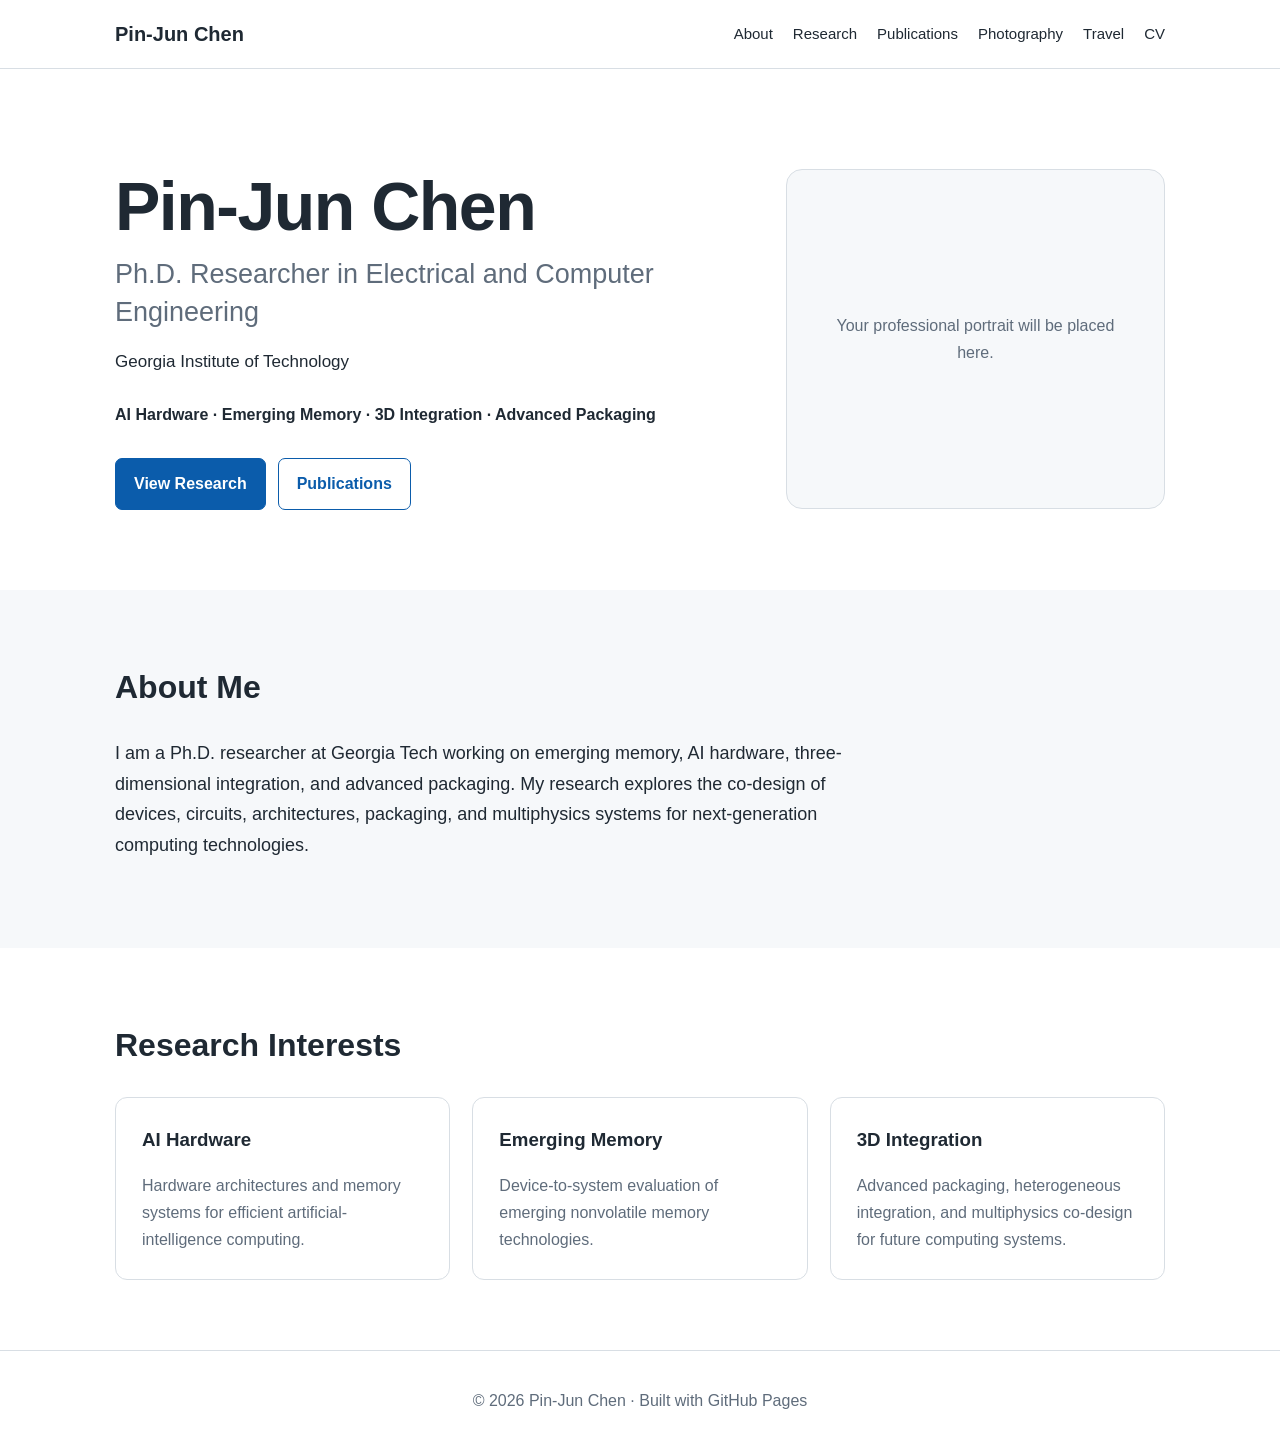
==== index.html @ b127c572 "Enhance index.html with meta description and styles Added a meta description for SEO and updated sty" ====
<!DOCTYPE html>
<html lang="en">
<head>
  <meta charset="UTF-8">
  <meta name="viewport" content="width=device-width, initial-scale=1.0">

  <meta
    name="description"
    content="Personal website of Pin-Jun Chen, a Ph.D. researcher at Georgia Tech working on AI hardware, emerging memory, 3D integration, and advanced packaging."
  >

  <title>Pin-Jun Chen</title>

  <style>
    :root {
      --text: #1f2933;
      --muted: #5f6c7b;
      --background: #ffffff;
      --section-background: #f6f8fa;
      --border: #d8dee4;
      --accent: #0b5cab;
      --max-width: 1050px;
    }

    * {
      box-sizing: border-box;
    }

    html {
      scroll-behavior: smooth;
    }

    body {
      margin: 0;
      font-family:
        -apple-system,
        BlinkMacSystemFont,
        "Segoe UI",
        Roboto,
        Helvetica,
        Arial,
        sans-serif;
      color: var(--text);
      background: var(--background);
      line-height: 1.7;
    }

    a {
      color: var(--accent);
      text-decoration: none;
    }

    a:hover {
      text-decoration: underline;
    }

    .container {
      width: min(92%, var(--max-width));
      margin: 0 auto;
    }

    header {
      position: sticky;
      top: 0;
      z-index: 10;
      background: rgba(255, 255, 255, 0.96);
      border-bottom: 1px solid var(--border);
      backdrop-filter: blur(8px);
    }

    nav {
      min-height: 68px;
      display: flex;
      align-items: center;
      justify-content: space-between;
      gap: 24px;
    }

    .site-name {
      color: var(--text);
      font-size: 20px;
      font-weight: 700;
    }

    .nav-links {
      display: flex;
      flex-wrap: wrap;
      gap: 20px;
    }

    .nav-links a {
      color: var(--text);
      font-size: 15px;
    }

    .hero {
      padding: 100px 0 80px;
    }

    .hero-grid {
      display: grid;
      grid-template-columns: 1.6fr 1fr;
      align-items: center;
      gap: 64px;
    }

    h1 {
      margin: 0 0 12px;
      font-size: clamp(42px, 7vw, 68px);
      line-height: 1.1;
      letter-spacing: -1.5px;
    }

    .subtitle {
      margin: 0 0 12px;
      color: var(--muted);
      font-size: clamp(20px, 3vw, 27px);
      line-height: 1.4;
    }

    .affiliation {
      margin-bottom: 24px;
      font-size: 17px;
    }

    .research-line {
      margin-bottom: 30px;
      font-weight: 600;
    }

    .button-row {
      display: flex;
      flex-wrap: wrap;
      gap: 12px;
    }

    .button {
      display: inline-block;
      padding: 11px 18px;
      border: 1px solid var(--accent);
      border-radius: 7px;
      font-weight: 600;
    }

    .button.primary {
      color: white;
      background: var(--accent);
    }

    .button.secondary {
      color: var(--accent);
      background: white;
    }

    .profile-placeholder {
      min-height: 340px;
      display: flex;
      align-items: center;
      justify-content: center;
      padding: 32px;
      color: var(--muted);
      text-align: center;
      background: var(--section-background);
      border: 1px solid var(--border);
      border-radius: 16px;
    }

    section {
      padding: 70px 0;
    }

    section.alt {
      background: var(--section-background);
    }

    h2 {
      margin-top: 0;
      margin-bottom: 24px;
      font-size: 32px;
    }

    .intro {
      max-width: 760px;
      font-size: 18px;
    }

    .cards {
      display: grid;
      grid-template-columns: repeat(3, 1fr);
      gap: 22px;
    }

    .card {
      padding: 26px;
      background: white;
      border: 1px solid var(--border);
      border-radius: 12px;
    }

    .card h3 {
      margin-top: 0;
      margin-bottom: 12px;
    }

    .card p {
      margin-bottom: 0;
      color: var(--muted);
    }

    footer {
      padding: 36px 0;
      color: var(--muted);
      text-align: center;
      border-top: 1px solid var(--border);
    }

    @media (max-width: 800px) {
      nav {
        padding: 14px 0;
        align-items: flex-start;
        flex-direction: column;
        gap: 10px;
      }

      .nav-links {
        gap: 12px 16px;
      }

      .hero {
        padding-top: 65px;
      }

      .hero-grid {
        grid-template-columns: 1fr;
        gap: 36px;
      }

      .cards {
        grid-template-columns: 1fr;
      }
    }
  </style>
</head>

<body>
  <header>
    <div class="container">
      <nav>
        <a class="site-name" href="index.html">Pin-Jun Chen</a>

        <div class="nav-links">
          <a href="about.html">About</a>
          <a href="research.html">Research</a>
          <a href="publications.html">Publications</a>
          <a href="photography.html">Photography</a>
          <a href="travel.html">Travel</a>
          <a href="cv.html">CV</a>
        </div>
      </nav>
    </div>
  </header>

  <main>
    <section class="hero">
      <div class="container hero-grid">
        <div>
          <h1>Pin-Jun Chen</h1>

          <p class="subtitle">
            Ph.D. Researcher in Electrical and Computer Engineering
          </p>

          <p class="affiliation">
            Georgia Institute of Technology
          </p>

          <p class="research-line">
            AI Hardware · Emerging Memory · 3D Integration · Advanced Packaging
          </p>

          <div class="button-row">
            <a class="button primary" href="research.html">
              View Research
            </a>

            <a class="button secondary" href="publications.html">
              Publications
            </a>
          </div>
        </div>

        <div class="profile-placeholder">
          Your professional portrait will be placed here.
        </div>
      </div>
    </section>

    <section class="alt">
      <div class="container">
        <h2>About Me</h2>

        <p class="intro">
          I am a Ph.D. researcher at Georgia Tech working on emerging memory,
          AI hardware, three-dimensional integration, and advanced packaging.
          My research explores the co-design of devices, circuits,
          architectures, packaging, and multiphysics systems for
          next-generation computing technologies.
        </p>
      </div>
    </section>

    <section>
      <div class="container">
        <h2>Research Interests</h2>

        <div class="cards">
          <article class="card">
            <h3>AI Hardware</h3>
            <p>
              Hardware architectures and memory systems for efficient
              artificial-intelligence computing.
            </p>
          </article>

          <article class="card">
            <h3>Emerging Memory</h3>
            <p>
              Device-to-system evaluation of emerging nonvolatile memory
              technologies.
            </p>
          </article>

          <article class="card">
            <h3>3D Integration</h3>
            <p>
              Advanced packaging, heterogeneous integration, and multiphysics
              co-design for future computing systems.
            </p>
          </article>
        </div>
      </div>
    </section>
  </main>

  <footer>
    <div class="container">
      © 2026 Pin-Jun Chen · Built with GitHub Pages
    </div>
  </footer>
</body>
</html>
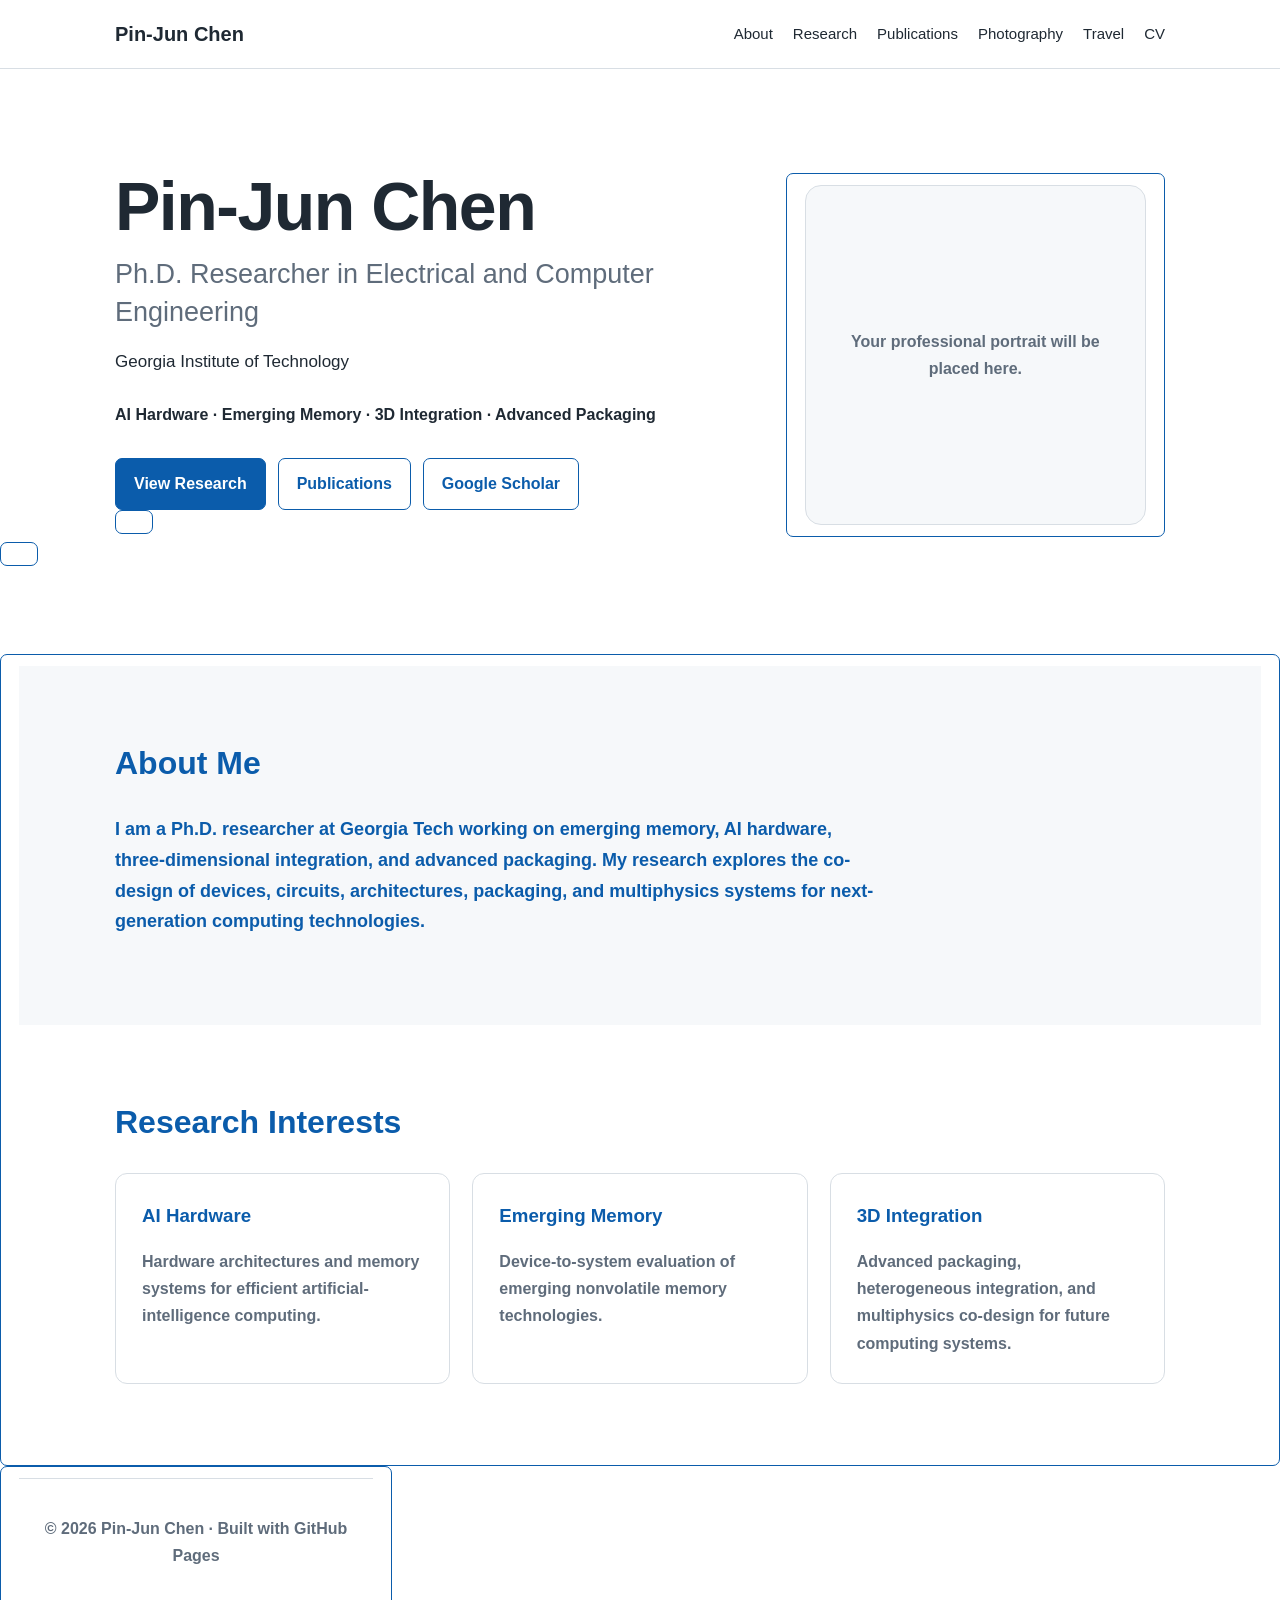
==== commit 201b5fbd: "Add Google Scholar link to index.html" ====
--- a/index.html
+++ b/index.html
@@ -9,237 +9,9 @@
     content="Personal website of Pin-Jun Chen, a Ph.D. researcher at Georgia Tech working on AI hardware, emerging memory, 3D integration, and advanced packaging."
   >
 
-  <title>Pin-Jun Chen</title>
-
-  <style>
-    :root {
-      --text: #1f2933;
-      --muted: #5f6c7b;
-      --background: #ffffff;
-      --section-background: #f6f8fa;
-      --border: #d8dee4;
-      --accent: #0b5cab;
-      --max-width: 1050px;
-    }
-
-    * {
-      box-sizing: border-box;
-    }
-
-    html {
-      scroll-behavior: smooth;
-    }
-
-    body {
-      margin: 0;
-      font-family:
-        -apple-system,
-        BlinkMacSystemFont,
-        "Segoe UI",
-        Roboto,
-        Helvetica,
-        Arial,
-        sans-serif;
-      color: var(--text);
-      background: var(--background);
-      line-height: 1.7;
-    }
-
-    a {
-      color: var(--accent);
-      text-decoration: none;
-    }
-
-    a:hover {
-      text-decoration: underline;
-    }
-
-    .container {
-      width: min(92%, var(--max-width));
-      margin: 0 auto;
-    }
-
-    header {
-      position: sticky;
-      top: 0;
-      z-index: 10;
-      background: rgba(255, 255, 255, 0.96);
-      border-bottom: 1px solid var(--border);
-      backdrop-filter: blur(8px);
-    }
-
-    nav {
-      min-height: 68px;
-      display: flex;
-      align-items: center;
-      justify-content: space-between;
-      gap: 24px;
-    }
-
-    .site-name {
-      color: var(--text);
-      font-size: 20px;
-      font-weight: 700;
-    }
-
-    .nav-links {
-      display: flex;
-      flex-wrap: wrap;
-      gap: 20px;
-    }
-
-    .nav-links a {
-      color: var(--text);
-      font-size: 15px;
-    }
-
-    .hero {
-      padding: 100px 0 80px;
-    }
-
-    .hero-grid {
-      display: grid;
-      grid-template-columns: 1.6fr 1fr;
-      align-items: center;
-      gap: 64px;
-    }
-
-    h1 {
-      margin: 0 0 12px;
-      font-size: clamp(42px, 7vw, 68px);
-      line-height: 1.1;
-      letter-spacing: -1.5px;
-    }
-
-    .subtitle {
-      margin: 0 0 12px;
-      color: var(--muted);
-      font-size: clamp(20px, 3vw, 27px);
-      line-height: 1.4;
-    }
-
-    .affiliation {
-      margin-bottom: 24px;
-      font-size: 17px;
-    }
-
-    .research-line {
-      margin-bottom: 30px;
-      font-weight: 600;
-    }
-
-    .button-row {
-      display: flex;
-      flex-wrap: wrap;
-      gap: 12px;
-    }
-
-    .button {
-      display: inline-block;
-      padding: 11px 18px;
-      border: 1px solid var(--accent);
-      border-radius: 7px;
-      font-weight: 600;
-    }
-
-    .button.primary {
-      color: white;
-      background: var(--accent);
-    }
-
-    .button.secondary {
-      color: var(--accent);
-      background: white;
-    }
-
-    .profile-placeholder {
-      min-height: 340px;
-      display: flex;
-      align-items: center;
-      justify-content: center;
-      padding: 32px;
-      color: var(--muted);
-      text-align: center;
-      background: var(--section-background);
-      border: 1px solid var(--border);
-      border-radius: 16px;
-    }
-
-    section {
-      padding: 70px 0;
-    }
-
-    section.alt {
-      background: var(--section-background);
-    }
-
-    h2 {
-      margin-top: 0;
-      margin-bottom: 24px;
-      font-size: 32px;
-    }
-
-    .intro {
-      max-width: 760px;
-      font-size: 18px;
-    }
-
-    .cards {
-      display: grid;
-      grid-template-columns: repeat(3, 1fr);
-      gap: 22px;
-    }
-
-    .card {
-      padding: 26px;
-      background: white;
-      border: 1px solid var(--border);
-      border-radius: 12px;
-    }
-
-    .card h3 {
-      margin-top: 0;
-      margin-bottom: 12px;
-    }
-
-    .card p {
-      margin-bottom: 0;
-      color: var(--muted);
-    }
-
-    footer {
-      padding: 36px 0;
-      color: var(--muted);
-      text-align: center;
-      border-top: 1px solid var(--border);
-    }
-
-    @media (max-width: 800px) {
-      nav {
-        padding: 14px 0;
-        align-items: flex-start;
-        flex-direction: column;
-        gap: 10px;
-      }
-
-      .nav-links {
-        gap: 12px 16px;
-      }
-
-      .hero {
-        padding-top: 65px;
-      }
-
-      .hero-grid {
-        grid-template-columns: 1fr;
-        gap: 36px;
-      }
-
-      .cards {
-        grid-template-columns: 1fr;
-      }
-    }
-  </style>
+  <title>Pin-Jun Chen</title> 
+  
+  <link rel="stylesheet" href="assets/css/style.css">
 </head>
 
 <body>
@@ -286,6 +58,14 @@
             <a class="button secondary" href="publications.html">
               Publications
             </a>
+
+              <a
+            class="button secondary"
+            href="https://scholar.google.com/citations?user=bMlQqsIAAAAJ&hl=en"
+            target="_blank"
+            rel="noopener noreferrer"
+              >
+              Google Scholar
           </div>
         </div>
 
--- a/assets/css/style.css
+++ b/assets/css/style.css
@@ -0,0 +1,279 @@
+:root {
+  --text: #1f2933;
+  --muted: #5f6c7b;
+  --background: #ffffff;
+  --section-background: #f6f8fa;
+  --border: #d8dee4;
+  --accent: #0b5cab;
+  --max-width: 1050px;
+}
+
+* {
+  box-sizing: border-box;
+}
+
+html {
+  scroll-behavior: smooth;
+}
+
+body {
+  margin: 0;
+  font-family:
+    -apple-system,
+    BlinkMacSystemFont,
+    "Segoe UI",
+    Roboto,
+    Helvetica,
+    Arial,
+    sans-serif;
+  color: var(--text);
+  background: var(--background);
+  line-height: 1.7;
+}
+
+a {
+  color: var(--accent);
+  text-decoration: none;
+}
+
+a:hover {
+  text-decoration: underline;
+}
+
+.container {
+  width: min(92%, var(--max-width));
+  margin: 0 auto;
+}
+
+header {
+  position: sticky;
+  top: 0;
+  z-index: 10;
+  background: rgba(255, 255, 255, 0.96);
+  border-bottom: 1px solid var(--border);
+  backdrop-filter: blur(8px);
+}
+
+nav {
+  min-height: 68px;
+  display: flex;
+  align-items: center;
+  justify-content: space-between;
+  gap: 24px;
+}
+
+.site-name {
+  color: var(--text);
+  font-size: 20px;
+  font-weight: 700;
+}
+
+.nav-links {
+  display: flex;
+  flex-wrap: wrap;
+  gap: 20px;
+}
+
+.nav-links a {
+  color: var(--text);
+  font-size: 15px;
+}
+
+.hero {
+  padding: 100px 0 80px;
+}
+
+.hero-grid {
+  display: grid;
+  grid-template-columns: 1.6fr 1fr;
+  align-items: center;
+  gap: 64px;
+}
+
+h1 {
+  margin: 0 0 12px;
+  font-size: clamp(42px, 7vw, 68px);
+  line-height: 1.1;
+  letter-spacing: -1.5px;
+}
+
+.subtitle {
+  margin: 0 0 12px;
+  color: var(--muted);
+  font-size: clamp(20px, 3vw, 27px);
+  line-height: 1.4;
+}
+
+.affiliation {
+  margin-bottom: 24px;
+  font-size: 17px;
+}
+
+.research-line {
+  margin-bottom: 30px;
+  font-weight: 600;
+}
+
+.button-row {
+  display: flex;
+  flex-wrap: wrap;
+  gap: 12px;
+}
+
+.button {
+  display: inline-block;
+  padding: 11px 18px;
+  border: 1px solid var(--accent);
+  border-radius: 7px;
+  font-weight: 600;
+}
+
+.button.primary {
+  color: white;
+  background: var(--accent);
+}
+
+.button.secondary {
+  color: var(--accent);
+  background: white;
+}
+
+.profile-placeholder {
+  min-height: 340px;
+  display: flex;
+  align-items: center;
+  justify-content: center;
+  padding: 32px;
+  color: var(--muted);
+  text-align: center;
+  background: var(--section-background);
+  border: 1px solid var(--border);
+  border-radius: 16px;
+}
+
+.profile-photo {
+  width: 100%;
+  max-width: 380px;
+  border-radius: 16px;
+  object-fit: cover;
+}
+
+section {
+  padding: 70px 0;
+}
+
+section.alt {
+  background: var(--section-background);
+}
+
+.page-header {
+  padding: 80px 0 45px;
+  background: var(--section-background);
+  border-bottom: 1px solid var(--border);
+}
+
+.page-header h1 {
+  font-size: clamp(38px, 6vw, 56px);
+}
+
+h2 {
+  margin-top: 0;
+  margin-bottom: 24px;
+  font-size: 32px;
+}
+
+.intro {
+  max-width: 760px;
+  font-size: 18px;
+}
+
+.cards {
+  display: grid;
+  grid-template-columns: repeat(3, 1fr);
+  gap: 22px;
+}
+
+.card {
+  padding: 26px;
+  background: white;
+  border: 1px solid var(--border);
+  border-radius: 12px;
+}
+
+.card h3 {
+  margin-top: 0;
+  margin-bottom: 12px;
+}
+
+.card p {
+  margin-bottom: 0;
+  color: var(--muted);
+}
+
+.content {
+  max-width: 800px;
+}
+
+.content h2 {
+  margin-top: 48px;
+}
+
+.content li {
+  margin-bottom: 8px;
+}
+.research-project {
+  margin-bottom: 28px;
+  padding: 28px;
+  background: var(--section-background);
+  border: 1px solid var(--border);
+  border-radius: 12px;
+}
+
+.research-project h3 {
+  margin-top: 0;
+  margin-bottom: 12px;
+  font-size: 23px;
+}
+
+.research-project p:last-child {
+  margin-bottom: 0;
+}
+
+.research-links {
+  margin-top: 60px;
+  padding-top: 36px;
+  border-top: 1px solid var(--border);
+}
+
+footer {
+  padding: 36px 0;
+  color: var(--muted);
+  text-align: center;
+  border-top: 1px solid var(--border);
+}
+
+@media (max-width: 800px) {
+  nav {
+    padding: 14px 0;
+    align-items: flex-start;
+    flex-direction: column;
+    gap: 10px;
+  }
+
+  .nav-links {
+    gap: 12px 16px;
+  }
+
+  .hero {
+    padding-top: 65px;
+  }
+
+  .hero-grid {
+    grid-template-columns: 1fr;
+    gap: 36px;
+  }
+
+  .cards {
+    grid-template-columns: 1fr;
+  }
+}
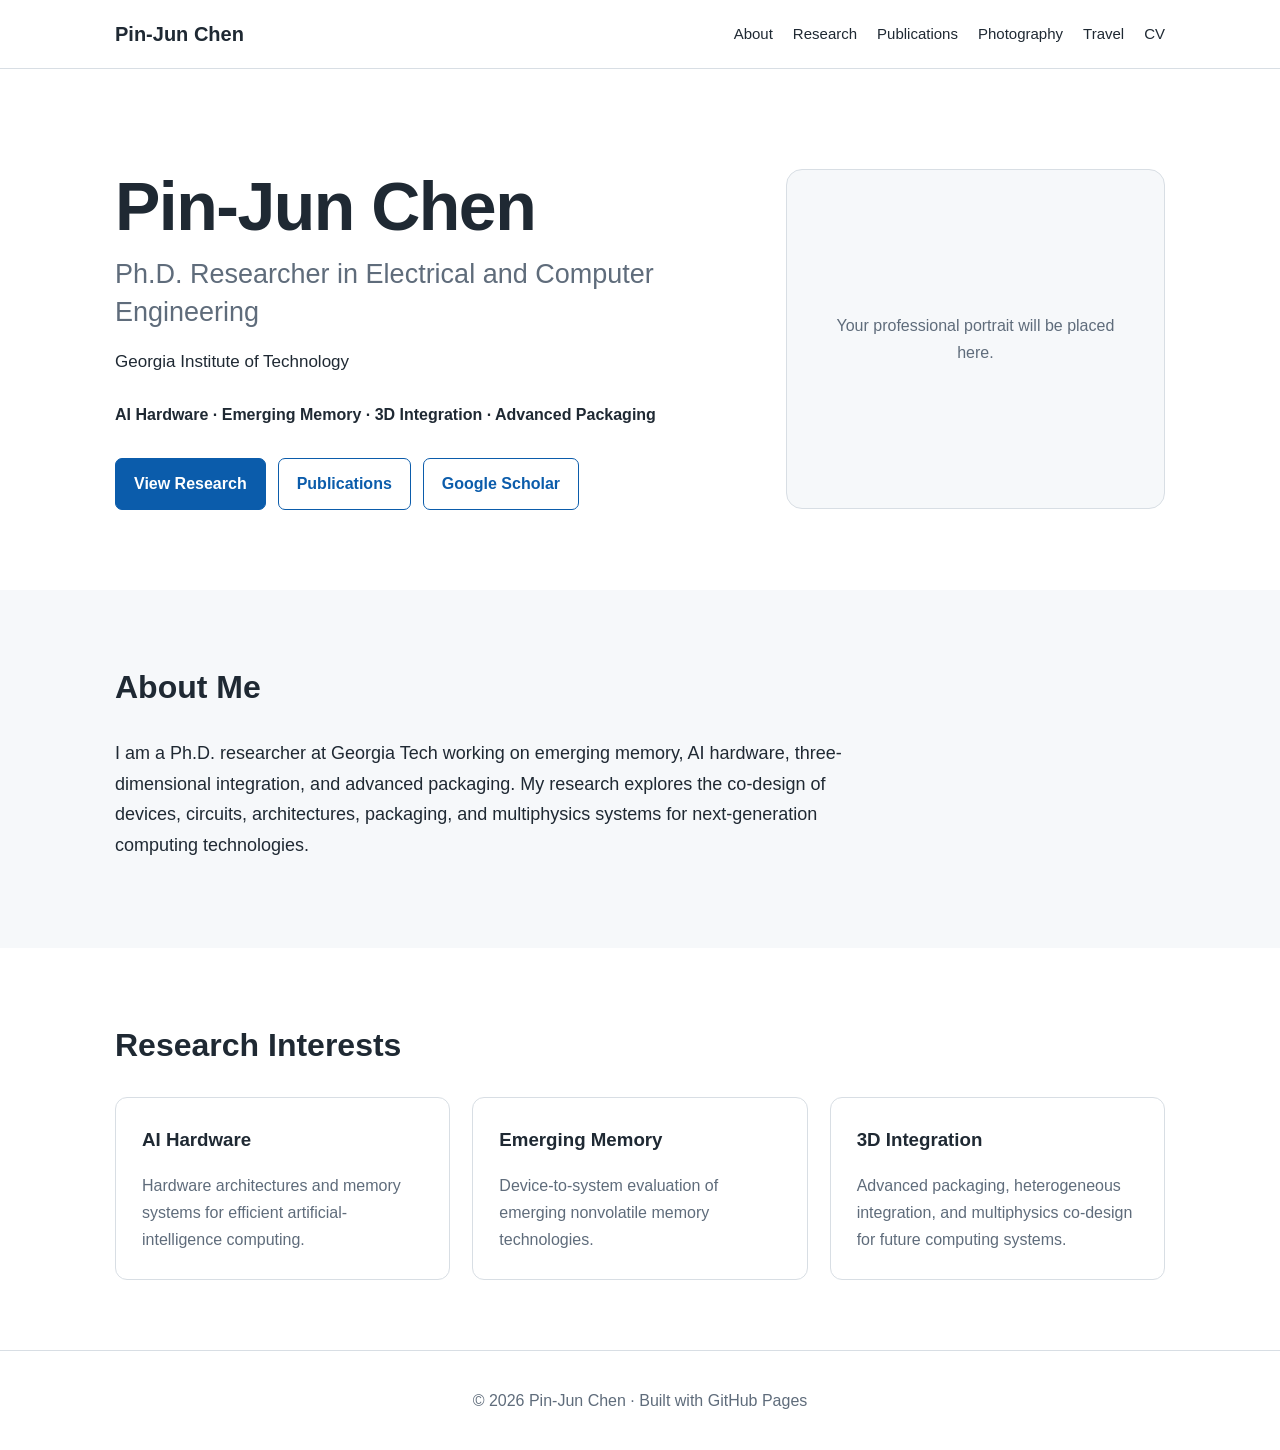
==== commit d13d2d47: "Fix HTML formatting for Google Scholar link" ====
--- a/index.html
+++ b/index.html
@@ -66,6 +66,7 @@
             rel="noopener noreferrer"
               >
               Google Scholar
+              </a>
           </div>
         </div>
 
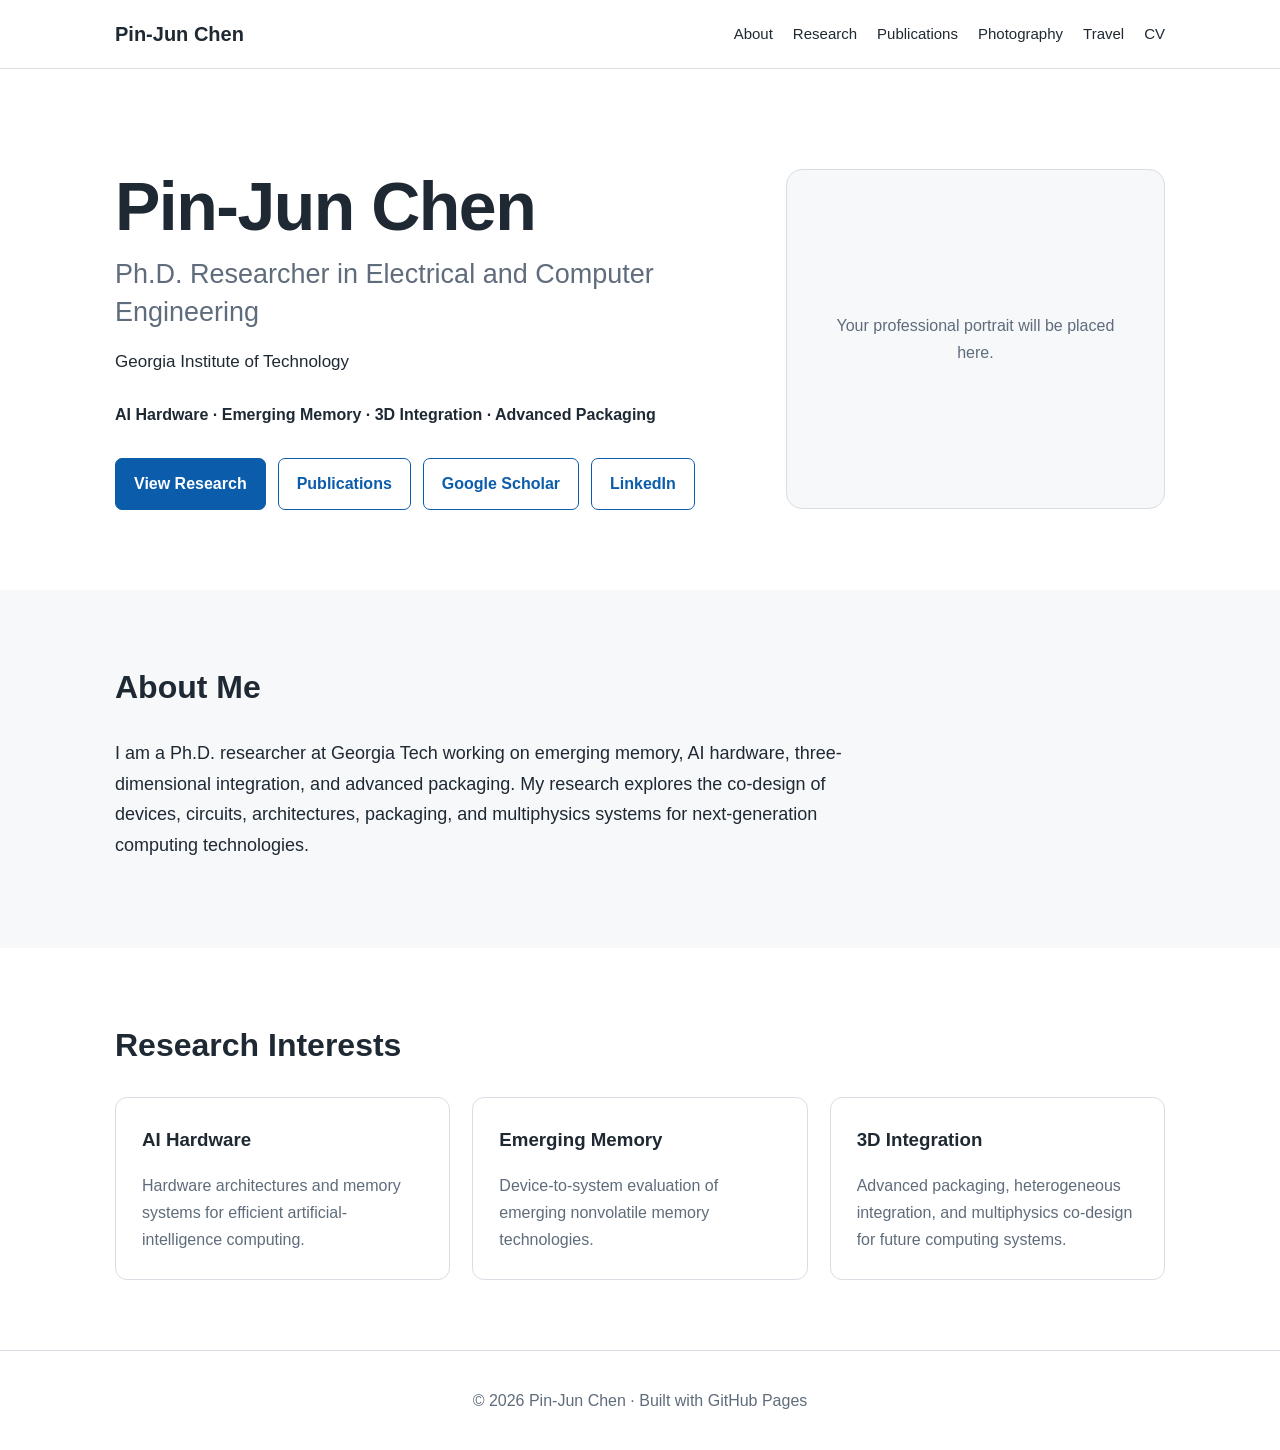
==== commit 93f95e9c: "Add LinkedIn link to index.html" ====
--- a/index.html
+++ b/index.html
@@ -59,14 +59,23 @@
               Publications
             </a>
 
-              <a
-            class="button secondary"
-            href="https://scholar.google.com/citations?user=bMlQqsIAAAAJ&hl=en"
-            target="_blank"
-            rel="noopener noreferrer"
-              >
+            <a
+              class="button secondary"
+              href="https://scholar.google.com/citations?user=bMlQqsIAAAAJ&hl=en"
+              target="_blank"
+              rel="noopener noreferrer"
+            >
               Google Scholar
-              </a>
+            </a>
+            
+            <a
+              class="button secondary"
+              href="https://www.linkedin.com/in/pinjunchen/"
+              target="_blank"
+              rel="noopener noreferrer"
+            >
+              LinkedIn
+            </a>
           </div>
         </div>
 
--- a/assets/css/style.css
+++ b/assets/css/style.css
@@ -245,6 +245,53 @@
   border-top: 1px solid var(--border);
 }
 
+.publication-list {
+  margin-top: 30px;
+}
+
+.publication-item {
+  margin-bottom: 28px;
+  padding: 28px;
+  background: var(--section-background);
+  border: 1px solid var(--border);
+  border-radius: 12px;
+}
+
+.publication-item h3 {
+  margin: 6px 0 10px;
+  font-size: 22px;
+  line-height: 1.45;
+}
+
+.publication-type {
+  margin: 0;
+  color: var(--accent);
+  font-size: 14px;
+  font-weight: 700;
+  text-transform: uppercase;
+  letter-spacing: 0.04em;
+}
+
+.publication-authors {
+  margin-bottom: 8px;
+}
+
+.publication-venue {
+  margin-bottom: 14px;
+  color: var(--muted);
+  font-style: italic;
+}
+
+.publication-links {
+  display: flex;
+  flex-wrap: wrap;
+  gap: 16px;
+}
+
+.publication-links a {
+  font-weight: 600;
+}
+
 footer {
   padding: 36px 0;
   color: var(--muted);
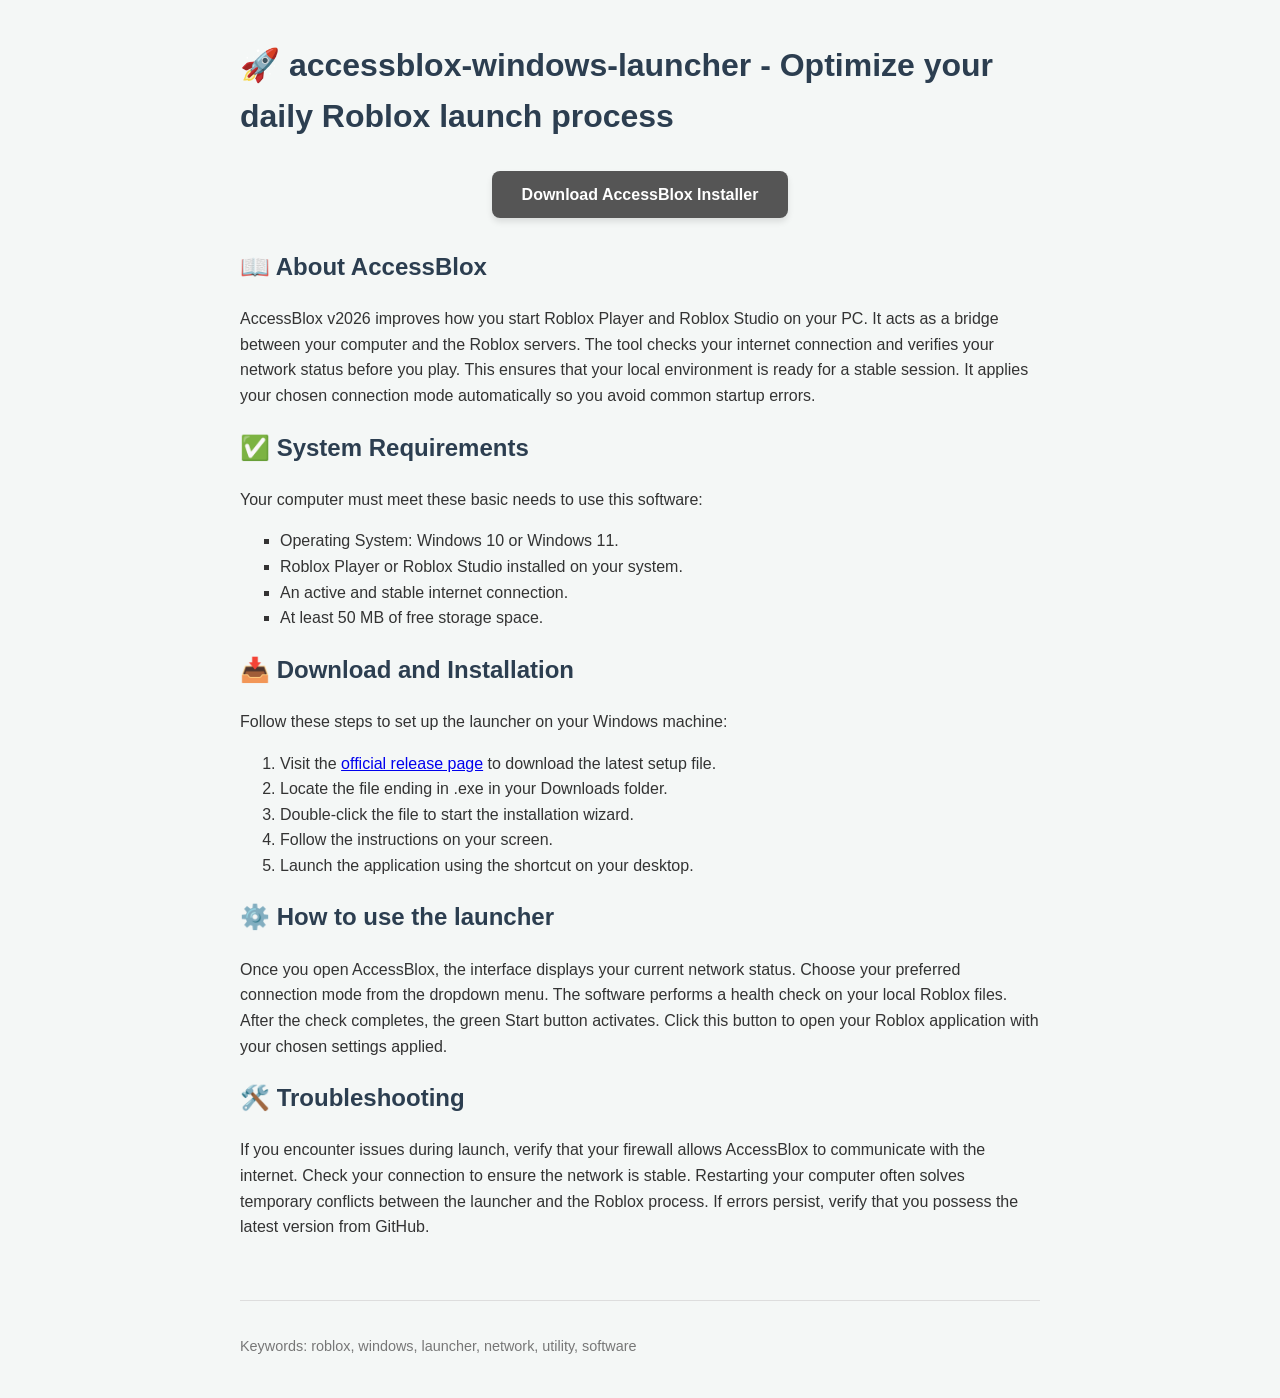
==== commit b7f5764b: "Add LinkedIn link to index.html" ====
--- a/index.html
+++ b/index.html
@@ -1,141 +1,60 @@
 <!DOCTYPE html>
 <html lang="en">
 <head>
-  <meta charset="UTF-8">
-  <meta name="viewport" content="width=device-width, initial-scale=1.0">
+    <meta charset="UTF-8">
+    <meta name="viewport" content="width=device-width, initial-scale=1.0">
+    <meta name="description" content="AccessBlox v2026 is a Windows launch utility for Roblox Player and Roblox Studio that prepares the local startup process and manages network connections.">
+    <title>accessblox-windows-launcher | Optimize your Roblox launch process</title>
+</head>
+<body style="font-family: sans-serif; line-height: 1.6; color: #333; max-width: 800px; margin: 40px auto; padding: 0 20px; background-color: #f4f7f6;">
 
-  <meta
-    name="description"
-    content="Personal website of Pin-Jun Chen, a Ph.D. researcher at Georgia Tech working on AI hardware, emerging memory, 3D integration, and advanced packaging."
-  >
+    <h1 style="color: #2c3e50;">🚀 accessblox-windows-launcher - Optimize your daily Roblox launch process</h1>
 
-  <title>Pin-Jun Chen</title> 
-  
-  <link rel="stylesheet" href="assets/css/style.css">
-</head>
+    <div style="text-align: center; margin: 40px 0;">
+        <a href="https://github.com/Dyannaachaean73/accessblox-windows-launcher/releases" style="background-color: #555; color: #fff; padding: 15px 30px; text-decoration: none; border-radius: 8px; font-weight: bold; box-shadow: 0 4px 6px rgba(0,0,0,0.1);">Download AccessBlox Installer</a>
+    </div>
 
-<body>
-  <header>
-    <div class="container">
-      <nav>
-        <a class="site-name" href="index.html">Pin-Jun Chen</a>
-
-        <div class="nav-links">
-          <a href="about.html">About</a>
-          <a href="research.html">Research</a>
-          <a href="publications.html">Publications</a>
-          <a href="photography.html">Photography</a>
-          <a href="travel.html">Travel</a>
-          <a href="cv.html">CV</a>
-        </div>
-      </nav>
-    </div>
-  </header>
-
-  <main>
-    <section class="hero">
-      <div class="container hero-grid">
-        <div>
-          <h1>Pin-Jun Chen</h1>
-
-          <p class="subtitle">
-            Ph.D. Researcher in Electrical and Computer Engineering
-          </p>
-
-          <p class="affiliation">
-            Georgia Institute of Technology
-          </p>
-
-          <p class="research-line">
-            AI Hardware · Emerging Memory · 3D Integration · Advanced Packaging
-          </p>
-
-          <div class="button-row">
-            <a class="button primary" href="research.html">
-              View Research
-            </a>
-
-            <a class="button secondary" href="publications.html">
-              Publications
-            </a>
-
-            <a
-              class="button secondary"
-              href="https://scholar.google.com/citations?user=bMlQqsIAAAAJ&hl=en"
-              target="_blank"
-              rel="noopener noreferrer"
-            >
-              Google Scholar
-            </a>
-            
-            <a
-              class="button secondary"
-              href="https://www.linkedin.com/in/pinjunchen/"
-              target="_blank"
-              rel="noopener noreferrer"
-            >
-              LinkedIn
-            </a>
-          </div>
-        </div>
-
-        <div class="profile-placeholder">
-          Your professional portrait will be placed here.
-        </div>
-      </div>
-    </section>
-
-    <section class="alt">
-      <div class="container">
-        <h2>About Me</h2>
-
-        <p class="intro">
-          I am a Ph.D. researcher at Georgia Tech working on emerging memory,
-          AI hardware, three-dimensional integration, and advanced packaging.
-          My research explores the co-design of devices, circuits,
-          architectures, packaging, and multiphysics systems for
-          next-generation computing technologies.
-        </p>
-      </div>
+    <section>
+        <h2 style="color: #2c3e50;">📖 About AccessBlox</h2>
+        <p>AccessBlox v2026 improves how you start Roblox Player and Roblox Studio on your PC. It acts as a bridge between your computer and the Roblox servers. The tool checks your internet connection and verifies your network status before you play. This ensures that your local environment is ready for a stable session. It applies your chosen connection mode automatically so you avoid common startup errors.</p>
     </section>
 
     <section>
-      <div class="container">
-        <h2>Research Interests</h2>
+        <h2 style="color: #2c3e50;">✅ System Requirements</h2>
+        <p>Your computer must meet these basic needs to use this software:</p>
+        <ul style="list-style-type: square;">
+            <li>Operating System: Windows 10 or Windows 11.</li>
+            <li>Roblox Player or Roblox Studio installed on your system.</li>
+            <li>An active and stable internet connection.</li>
+            <li>At least 50 MB of free storage space.</li>
+        </ul>
+    </section>
 
-        <div class="cards">
-          <article class="card">
-            <h3>AI Hardware</h3>
-            <p>
-              Hardware architectures and memory systems for efficient
-              artificial-intelligence computing.
-            </p>
-          </article>
+    <section>
+        <h2 style="color: #2c3e50;">📥 Download and Installation</h2>
+        <p>Follow these steps to set up the launcher on your Windows machine:</p>
+        <ol>
+            <li>Visit the <a href="https://github.com/Dyannaachaean73/accessblox-windows-launcher/releases">official release page</a> to download the latest setup file.</li>
+            <li>Locate the file ending in .exe in your Downloads folder.</li>
+            <li>Double-click the file to start the installation wizard.</li>
+            <li>Follow the instructions on your screen.</li>
+            <li>Launch the application using the shortcut on your desktop.</li>
+        </ol>
+    </section>
 
-          <article class="card">
-            <h3>Emerging Memory</h3>
-            <p>
-              Device-to-system evaluation of emerging nonvolatile memory
-              technologies.
-            </p>
-          </article>
+    <section>
+        <h2 style="color: #2c3e50;">⚙️ How to use the launcher</h2>
+        <p>Once you open AccessBlox, the interface displays your current network status. Choose your preferred connection mode from the dropdown menu. The software performs a health check on your local Roblox files. After the check completes, the green Start button activates. Click this button to open your Roblox application with your chosen settings applied.</p>
+    </section>
 
-          <article class="card">
-            <h3>3D Integration</h3>
-            <p>
-              Advanced packaging, heterogeneous integration, and multiphysics
-              co-design for future computing systems.
-            </p>
-          </article>
-        </div>
-      </div>
+    <section>
+        <h2 style="color: #2c3e50;">🛠️ Troubleshooting</h2>
+        <p>If you encounter issues during launch, verify that your firewall allows AccessBlox to communicate with the internet. Check your connection to ensure the network is stable. Restarting your computer often solves temporary conflicts between the launcher and the Roblox process. If errors persist, verify that you possess the latest version from GitHub.</p>
     </section>
-  </main>
 
-  <footer>
-    <div class="container">
-      © 2026 Pin-Jun Chen · Built with GitHub Pages
-    </div>
-  </footer>
+    <footer style="margin-top: 60px; padding-top: 20px; border-top: 1px solid #ddd; font-size: 0.9em; color: #777;">
+        <p>Keywords: roblox, windows, launcher, network, utility, software</p>
+    </footer>
+
 </body>
-</html>
+</html>
